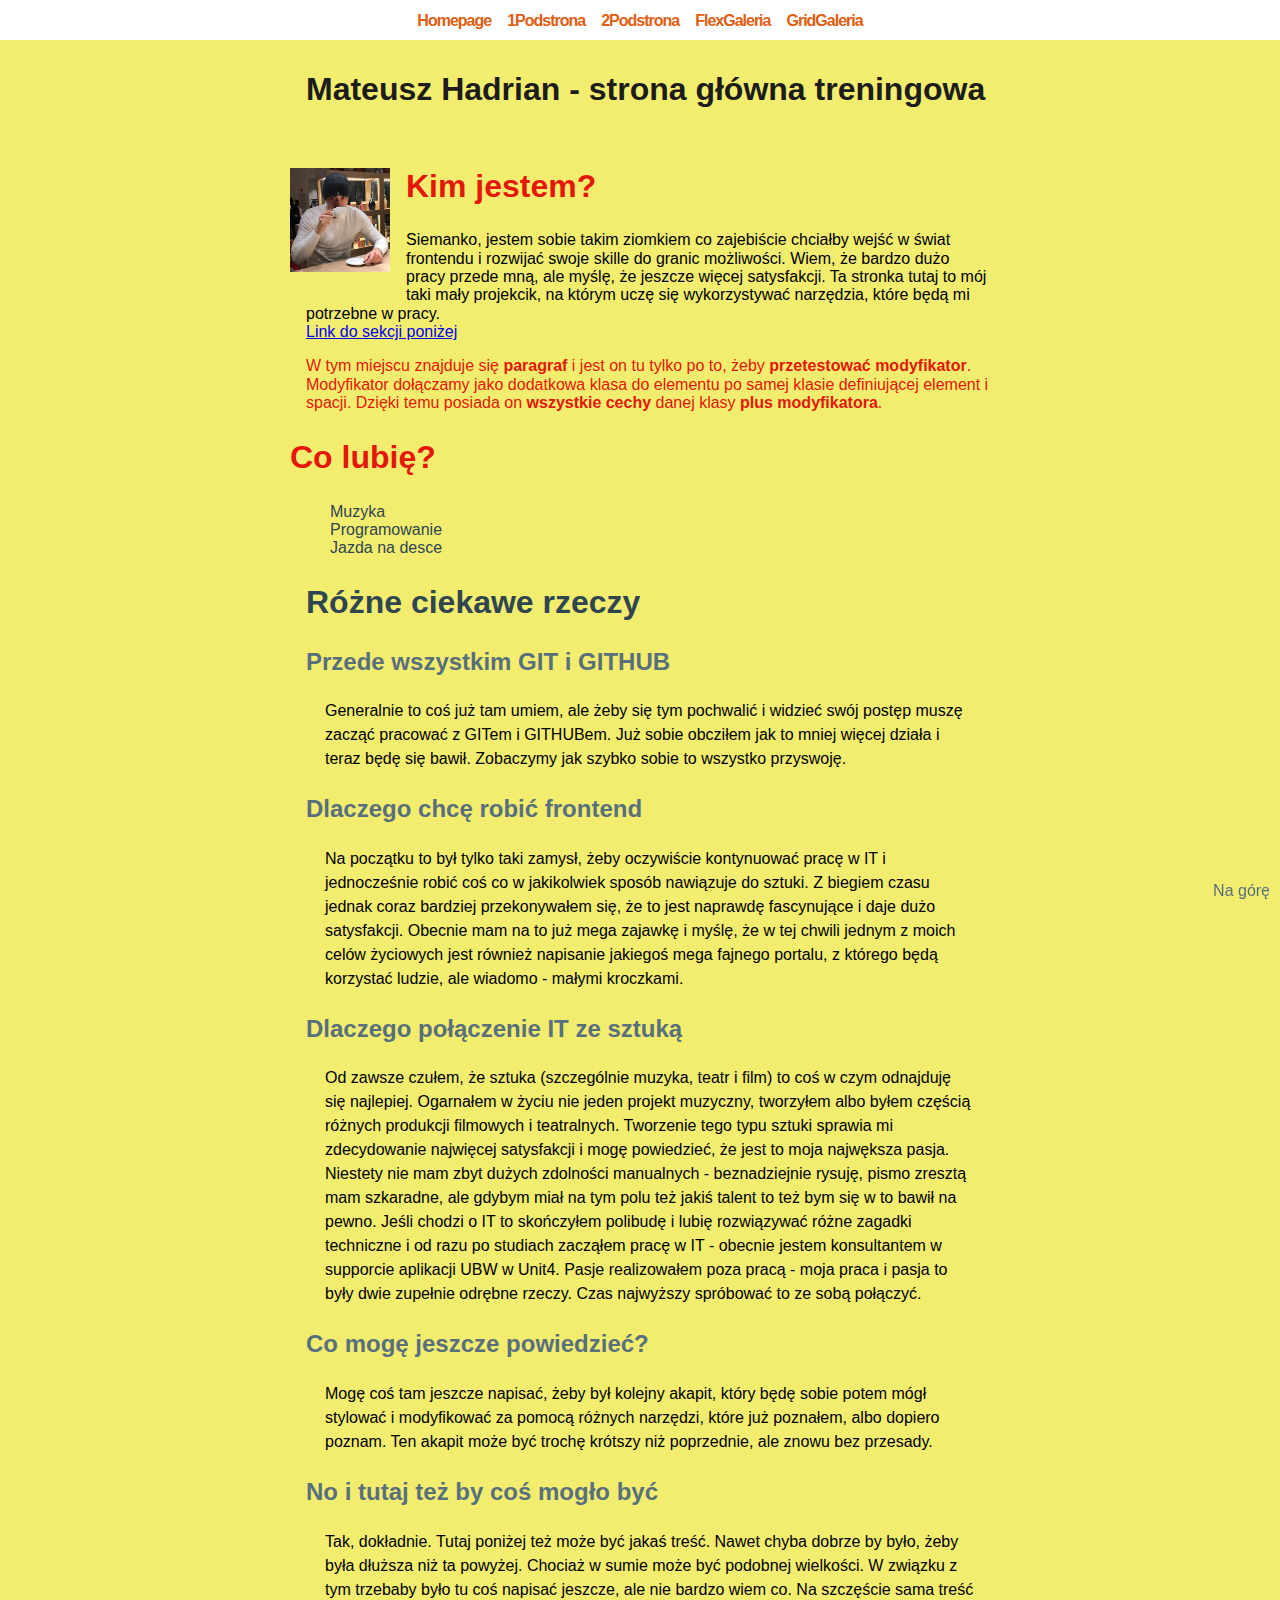
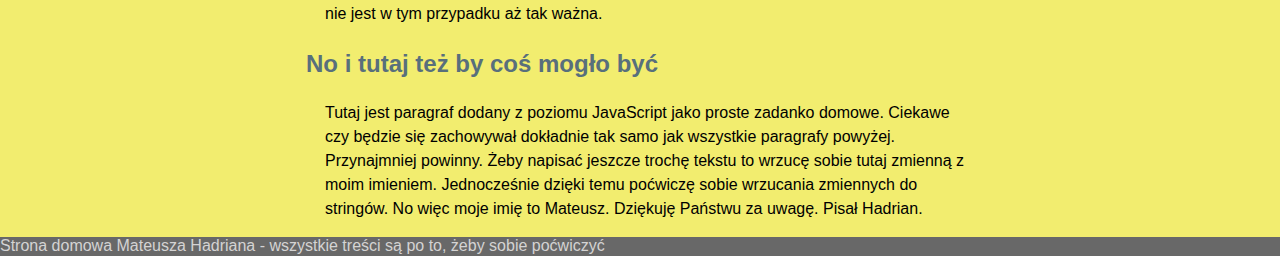
==== index.html @ 06242414 "grid gallery page added" ====
<!DOCTYPE html>
<html lang="pl">

<head>
	<meta charset="UTF-8">
	<meta name="viewport" content="width=device-width, initial-scale=1.0">
	<meta http-equiv="X-UA-Compatible" content="ie=edge">
	<title>Document</title>
	<link rel="stylesheet" type="text/css" href="normalize.css">
	<link rel="stylesheet" type="text/css" href="style.css">
</head>

<body>
	<header class="site-header">
		<nav class="navigation">
			<ul class="navigation__list">
				<li class="navigation__item"><a class="navigation__link" href="index.html">Homepage</a></li>
				<li class="navigation__item"><a class="navigation__link" href="podstrona1.html">1Podstrona</a></li>
				<li class="navigation__item"><a class="navigation__link" href="podstrona2.html">2Podstrona</a></li>
				<li class="navigation__item"><a class="navigation__link" href="flexgaleria.html">FlexGaleria</a></li>
				<li class="navigation__item"><a class="navigation__link" href="gridgaleria.html">GridGaleria</a></li>
			</ul>
		</nav>
	</header>

	<main id="top" class="main">
		<header class="header">
			<h1 class="header__title">Mateusz Hadrian - strona główna treningowa</h1>
		</header>
		<section class="about">
			<img src="imgs/photo.png" alt="Hadrian pije kawę" class="about__picture about__picture--js">
			<h2 class="about__header">Kim jestem?</h2>
			<p class="about__paragraph">
				Siemanko, jestem sobie takim ziomkiem co zajebiście chciałby wejść w świat frontendu i rozwijać swoje
				skille do granic możliwości. Wiem, że bardzo dużo pracy przede mną, ale myślę, że jeszcze więcej
				satysfakcji. Ta stronka tutaj to mój taki mały projekcik, na którym uczę się wykorzystywać narzędzia,
				które będą mi potrzebne w pracy.
				<br>
				<a href="#things" class="about__link">Link do sekcji poniżej</a>
			</p>
			<p class="about__paragraph about__paragraph--color about__paragraph--js">W tym miejscu znajduje się
				<strong>paragraf</strong> i jest on tu tylko
				po to, żeby <strong>przetestować modyfikator</strong>. Modyfikator dołączamy jako dodatkowa klasa do
				elementu po samej
				klasie definiującej element i spacji. Dzięki temu posiada on <strong>wszystkie cechy</strong> danej
				klasy <strong>plus
					modyfikatora</strong>.</p>
			<section class="my-hobbies">
				<h2 class="my-hobbies__header">Co lubię?</h2>
				<ul class="my-hobbies__list">
					<li class="my-hobbies__item">Muzyka</li>
					<li class="my-hobbies__item">Programowanie</li>
					<li class="my-hobbies__item">Jazda na desce</li>
				</ul>
			</section>
		</section>

		<section id="things" class="things">
			<h2 class="things__header">Różne ciekawe rzeczy</h2>
			<section class="things__item">
				<h3 class=things__item-header>Przede wszystkim GIT i GITHUB</h3>
				<p class="things__paragraph">
					Generalnie to coś już tam umiem, ale żeby się tym pochwalić i widzieć swój postęp muszę zacząć
					pracować z GITem i GITHUBem. Już sobie obcziłem jak to mniej więcej działa i teraz będę się bawił.
					Zobaczymy jak szybko sobie to wszystko przyswoję.
				</p>
			</section>

			<section class="things__item">
				<h3 class=things__item-header>Dlaczego chcę robić frontend</h3>
				<p class="things__paragraph">
					Na początku to był tylko taki zamysł, żeby oczywiście kontynuować pracę w IT i jednocześnie robić
					coś co w jakikolwiek sposób nawiązuje do sztuki. Z biegiem czasu jednak coraz bardziej przekonywałem
					się, że to jest naprawdę fascynujące i daje dużo satysfakcji. Obecnie mam na to już mega zajawkę i
					myślę, że w tej chwili jednym z moich celów życiowych jest również napisanie jakiegoś mega fajnego
					portalu, z którego będą korzystać ludzie, ale wiadomo - małymi kroczkami.
				</p>
			</section>

			<section class="things__item">
				<h3 class=things__item-header>Dlaczego połączenie IT ze sztuką</h3>
				<p class="things__paragraph">
					Od zawsze czułem, że sztuka (szczególnie muzyka, teatr i film) to coś w czym odnajduję się
					najlepiej. Ogarnałem w życiu nie jeden projekt muzyczny, tworzyłem albo byłem częścią różnych
					produkcji filmowych i teatralnych. Tworzenie tego typu sztuki sprawia mi zdecydowanie najwięcej
					satysfakcji i mogę powiedzieć, że jest to moja najwększa pasja. Niestety nie mam zbyt dużych
					zdolności manualnych - beznadziejnie rysuję, pismo zresztą mam szkaradne, ale gdybym miał na tym
					polu też jakiś talent to też bym się w to bawił na pewno. Jeśli chodzi o IT to skończyłem polibudę i
					lubię rozwiązywać różne zagadki techniczne i od razu po studiach zacząłem pracę w IT - obecnie
					jestem konsultantem w supporcie aplikacji UBW w Unit4. Pasje realizowałem poza pracą - moja praca i
					pasja to były dwie zupełnie odrębne rzeczy. Czas najwyższy spróbować to ze sobą połączyć.
				</p>
			</section>

			<section class="things__item">
				<h3 class=things__item-header>Co mogę jeszcze powiedzieć?</h3>
				<p class="things__paragraph">
					Mogę coś tam jeszcze napisać, żeby był kolejny akapit, który będę sobie potem mógł stylować i
					modyfikować za pomocą różnych narzędzi, które już poznałem, albo dopiero poznam. Ten akapit może być
					trochę krótszy niż poprzednie, ale znowu bez przesady.
				</p>
			</section>

			<section class="things__item">
				<h3 class=things__item-header>No i tutaj też by coś mogło być</h3>
				<p class="things__paragraph">
					Tak, dokładnie. Tutaj poniżej też może być jakaś treść. Nawet chyba dobrze by było, żeby była
					dłuższa niż ta powyżej. Chociaż w sumie może być podobnej wielkości. W związku z tym trzebaby było
					tu coś napisać jeszcze, ale nie bardzo wiem co. Na szczęście sama treść nie jest w tym przypadku aż
					tak ważna.
				</p>
			</section>

			<section class="things__item">
				<h3 class=things__item-header>No i tutaj też by coś mogło być</h3>
				<p class="things__paragraph things__paragraph--js">lalala</p>
			</section>
		</section>
	</main>

	<footer class="footer">
		<a href="#top" class="footer__go-top">Na górę</a>
		Strona domowa Mateusza Hadriana - wszystkie treści są po to, żeby sobie poćwiczyć
	</footer>
	<script src="main.js"></script>
</body>

</html>
---- style.css ----
html {
    box-sizing: border-box;
}

*, *:before, *:after {
    box-sizing: inherit;
}

body {
    font-family: 'Gill Sans', 'Gill Sans MT', Calibri, 'Trebuchet MS', sans-serif;
    background: #F2ED6F;
    margin: 0;
}

.footer {
    color: #d4d3d3;
    background: #686868;
    margin: 12px 0 0 0;
}

.things {
    padding: 0 16px;
}

.things__paragraph {
    border-left: 3px solid rgba(255, 255, 255, 0);
    border-radius: 10px;
    padding: 0 0 0 16px;
    line-height: 24px;
}

.things__paragraph:hover {
    border-left: 3px solid #E3170A;
    border-radius: 2px;
    padding: 0 0 0 16px;
}

.main {
    width: 100%;
    max-width: 700px;
    min-width: 500px;
    margin: 0 auto;
    padding-top: 51px;
}

.main--gallery {
    max-width: 900px;
    min-width: 500px;
}

.footer__go-top {
    position: fixed;
    bottom: 0;
    right: 10px;
    color: #586F7C;
    text-decoration: none;
}

.site-header {
    position: fixed;
    width: 100%;
    top: 0;
    left: 0;
    box-sizing: border-box;
    padding: 4px 4px 2px 4px;
    background: white;
}

.navigation__link {
    font-size: 16px;
    letter-spacing: -1px;
    color: #e05e12;
    font-weight: bolder;
    text-decoration: none;
}

.navigation__link--homepage {
    color: darkred;
}

.my-hobbies__header {
    color: #E3170A;
    font-size: 32px;
}

.my-hobbies__list {
    color: #2F4550;
    font-size: 16px;
    list-style: none;
}

.navigation__list {
    display: flex;
    justify-content: center;
    list-style: none;
    padding: 0;
    margin: 8px;
}

.navigation__item {
    display: inline;
    margin: 0 8px;
}

.my-hobbies__item {
}

.about {}

.about__header {
    color: #E3170A;
    font-size: 32px;
}

.about__picture {
    width: 100%;
    max-width: 100px;
    float: left;
    margin: 0 16px 16px 0;
}

.about__paragraph {
    padding: 0 0 0 16px;
}

.about__paragraph--color {
    color: #E3170A;
}

.header {}

.header__title {
    color: #1C1C1C;
    margin: 20px 0 60px 16px;
}

.table {
    width: 100%;
    border: 2px solid black;
    border-spacing: 0;
}

.table__header-row{
    border-bottom: 2px solid black;
}

.table__body-row{
    border: 1px solid black;
}
.things__header {
    color: #2F4550;
    font-size: 32px;
}

.things__item-header {
    color: #586F7C;
    font-size: 24px;
}

.article {}

.article__header {
    color: #1C1C1C;
}

.article__paragraph {
    padding: 0 0 0 16px;
}

.article__picture {
    width: 30%;
}

.gallery {
    flex-wrap: wrap;
    justify-content: space-between;
    align-items: stretch;
}

.gallery--flex {
    display: flex;
}

.gallery-grid {
    display: grid;
}
.gallery__thumbnail {
    padding: 4px;
    background: rgba(255, 255, 255, 0.425);
    border: 1px solid rgba(0, 0, 0, 0.158);
    border-radius: 8px;
    flex-basis: 256px;
}

.gallery__thumbnail:hover{
    background: white;
}

.gallery__picture {
    width: 100%;
    border-radius: 8px;
    overflow: hidden;
}

.gallery__picture-description {
    text-align: center;
}
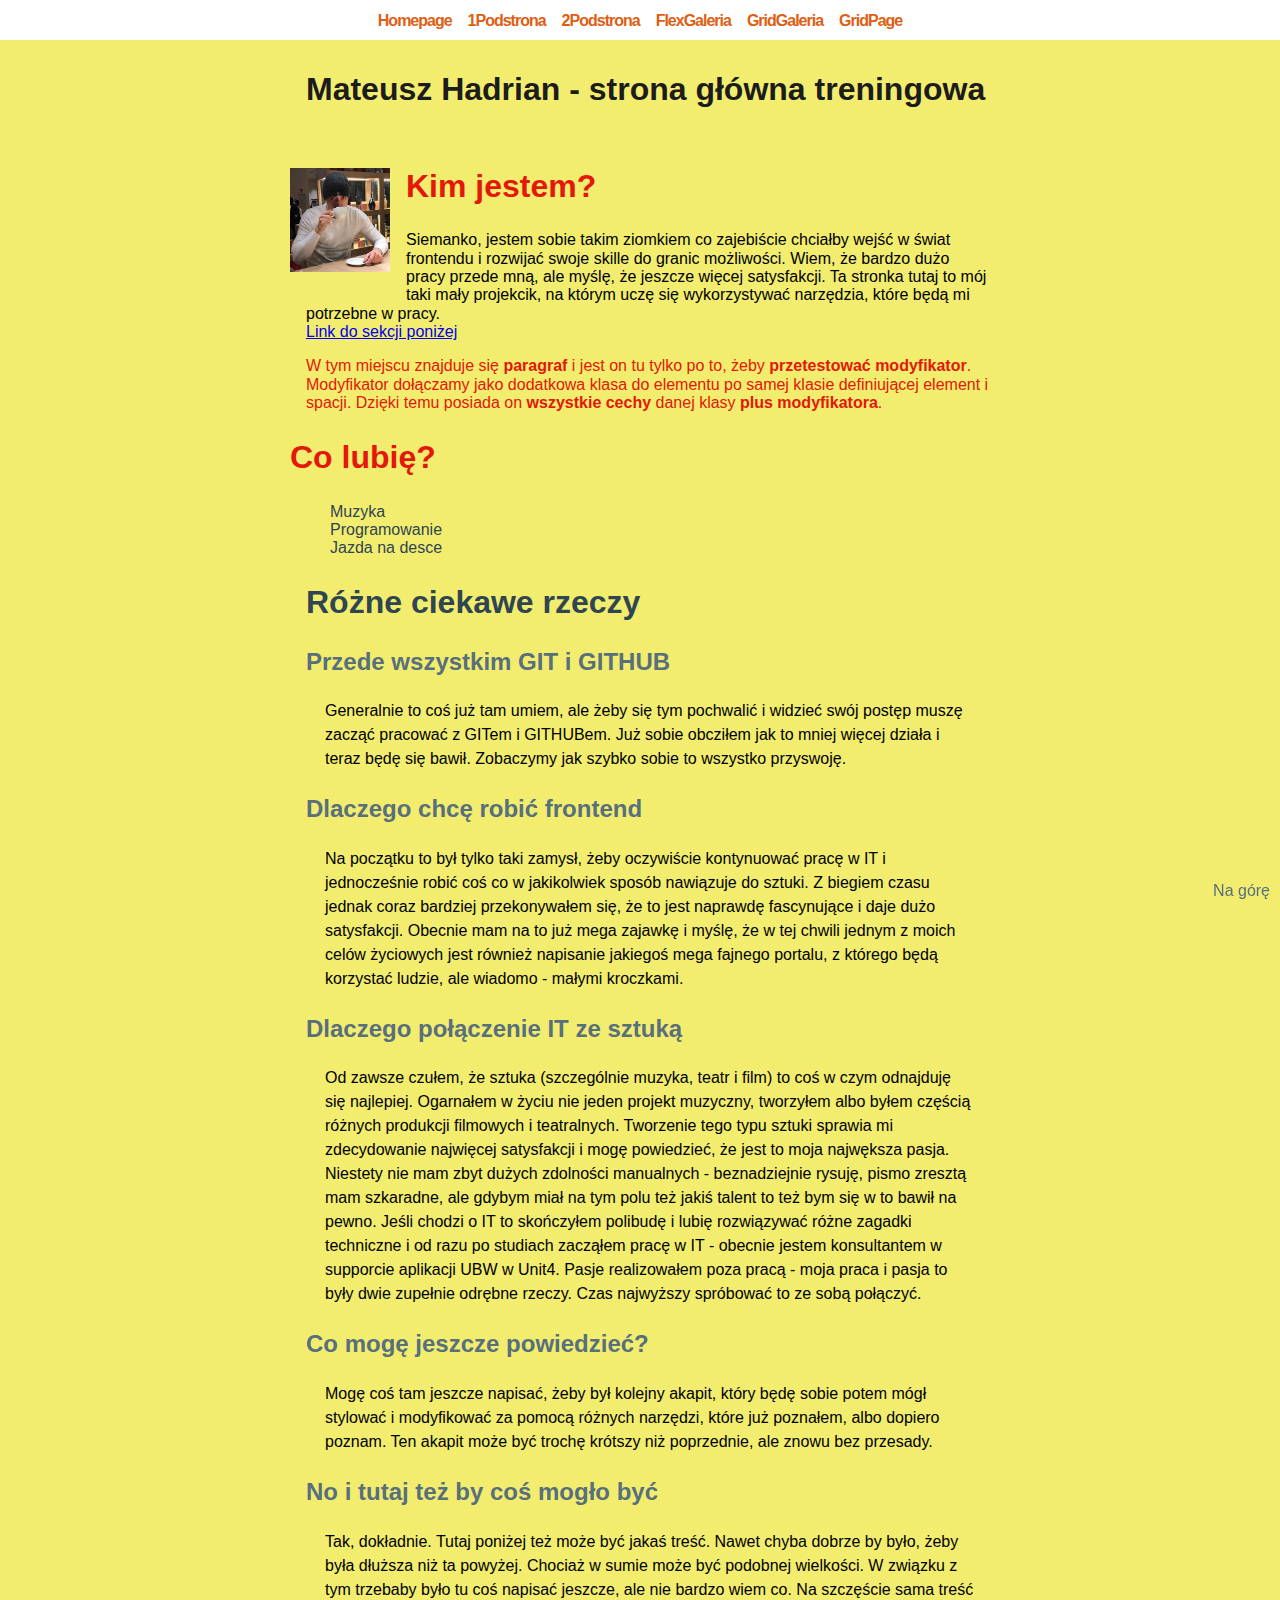
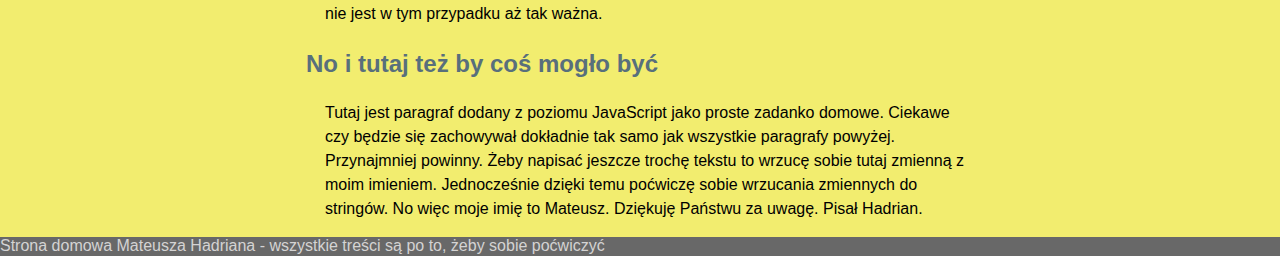
==== commit 1ef7c4e7: "gridpage modified" ====
--- a/index.html
+++ b/index.html
@@ -11,17 +11,18 @@
 </head>
 
 <body>
-	<header class="site-header">
-		<nav class="navigation">
-			<ul class="navigation__list">
-				<li class="navigation__item"><a class="navigation__link" href="index.html">Homepage</a></li>
-				<li class="navigation__item"><a class="navigation__link" href="podstrona1.html">1Podstrona</a></li>
-				<li class="navigation__item"><a class="navigation__link" href="podstrona2.html">2Podstrona</a></li>
-				<li class="navigation__item"><a class="navigation__link" href="flexgaleria.html">FlexGaleria</a></li>
-				<li class="navigation__item"><a class="navigation__link" href="gridgaleria.html">GridGaleria</a></li>
-			</ul>
-		</nav>
-	</header>
+    <header class="site-header">
+        <nav class="navigation">
+            <ul class="navigation__list">
+                <li class="navigation__item"><a class="navigation__link" href="index.html">Homepage</a></li>
+                <li class="navigation__item"><a class="navigation__link" href="podstrona1.html">1Podstrona</a></li>
+                <li class="navigation__item"><a class="navigation__link" href="podstrona2.html">2Podstrona</a></li>
+                <li class="navigation__item"><a class="navigation__link" href="flexgaleria.html">FlexGaleria</a></li>
+                <li class="navigation__item"><a class="navigation__link" href="gridgaleria.html">GridGaleria</a></li>
+                <li class="navigation__item"><a class="navigation__link" href="gridpage.html">GridPage</a></li>
+            </ul>
+        </nav>
+    </header>
 
 	<main id="top" class="main">
 		<header class="header">
--- a/style.css
+++ b/style.css
@@ -41,6 +41,7 @@
     min-width: 500px;
     margin: 0 auto;
     padding-top: 51px;
+    min-height: 96vh;
 }
 
 .main--gallery {
@@ -179,10 +180,18 @@
 
 .gallery--flex {
     display: flex;
-}
-
-.gallery-grid {
+    flex-wrap: wrap;
+    justify-content: space-between;
+    align-items: stretch;
+}
+
+.gallery--grid {
     display: grid;
+    grid-template-columns: 1fr 1fr 1fr;
+    grid-template-rows: 1fr 1fr 1fr;
+    grid-column-gap: 16px;
+    grid-row-gap: 16px;
+
 }
 .gallery__thumbnail {
     padding: 4px;
@@ -204,4 +213,53 @@
 
 .gallery__picture-description {
     text-align: center;
+}
+
+.main--grid-page {
+    display: grid;
+    grid-template-areas: "header header header"
+    "menu . content"
+    "footer footer footer";
+    grid-template-columns: 100px 16px 1fr;
+}
+
+.gheader {
+    grid-area: header;
+    text-align: center;
+    background: #2F4550;
+    color: whitesmoke;
+}
+
+.gnavigation {
+    grid-area: menu;
+    display: flex;
+    flex-direction: column;
+    justify-content: space-between;
+}
+
+.garticle {
+    grid-area: content;
+    border: 2px solid #2F4550;
+    border-radius: 2px;
+    padding: 8px;
+    background: whitesmoke;
+}
+
+.gfooter {
+    grid-area: footer;
+    background: #2F4550;
+    padding: 8px;
+}
+
+.gnavigation__link {
+    text-decoration: none;
+}
+
+.gnavigation__item {
+    list-style-type: none;
+}
+
+.gbutton {
+    padding: 8px;
+    width: 100%;
 }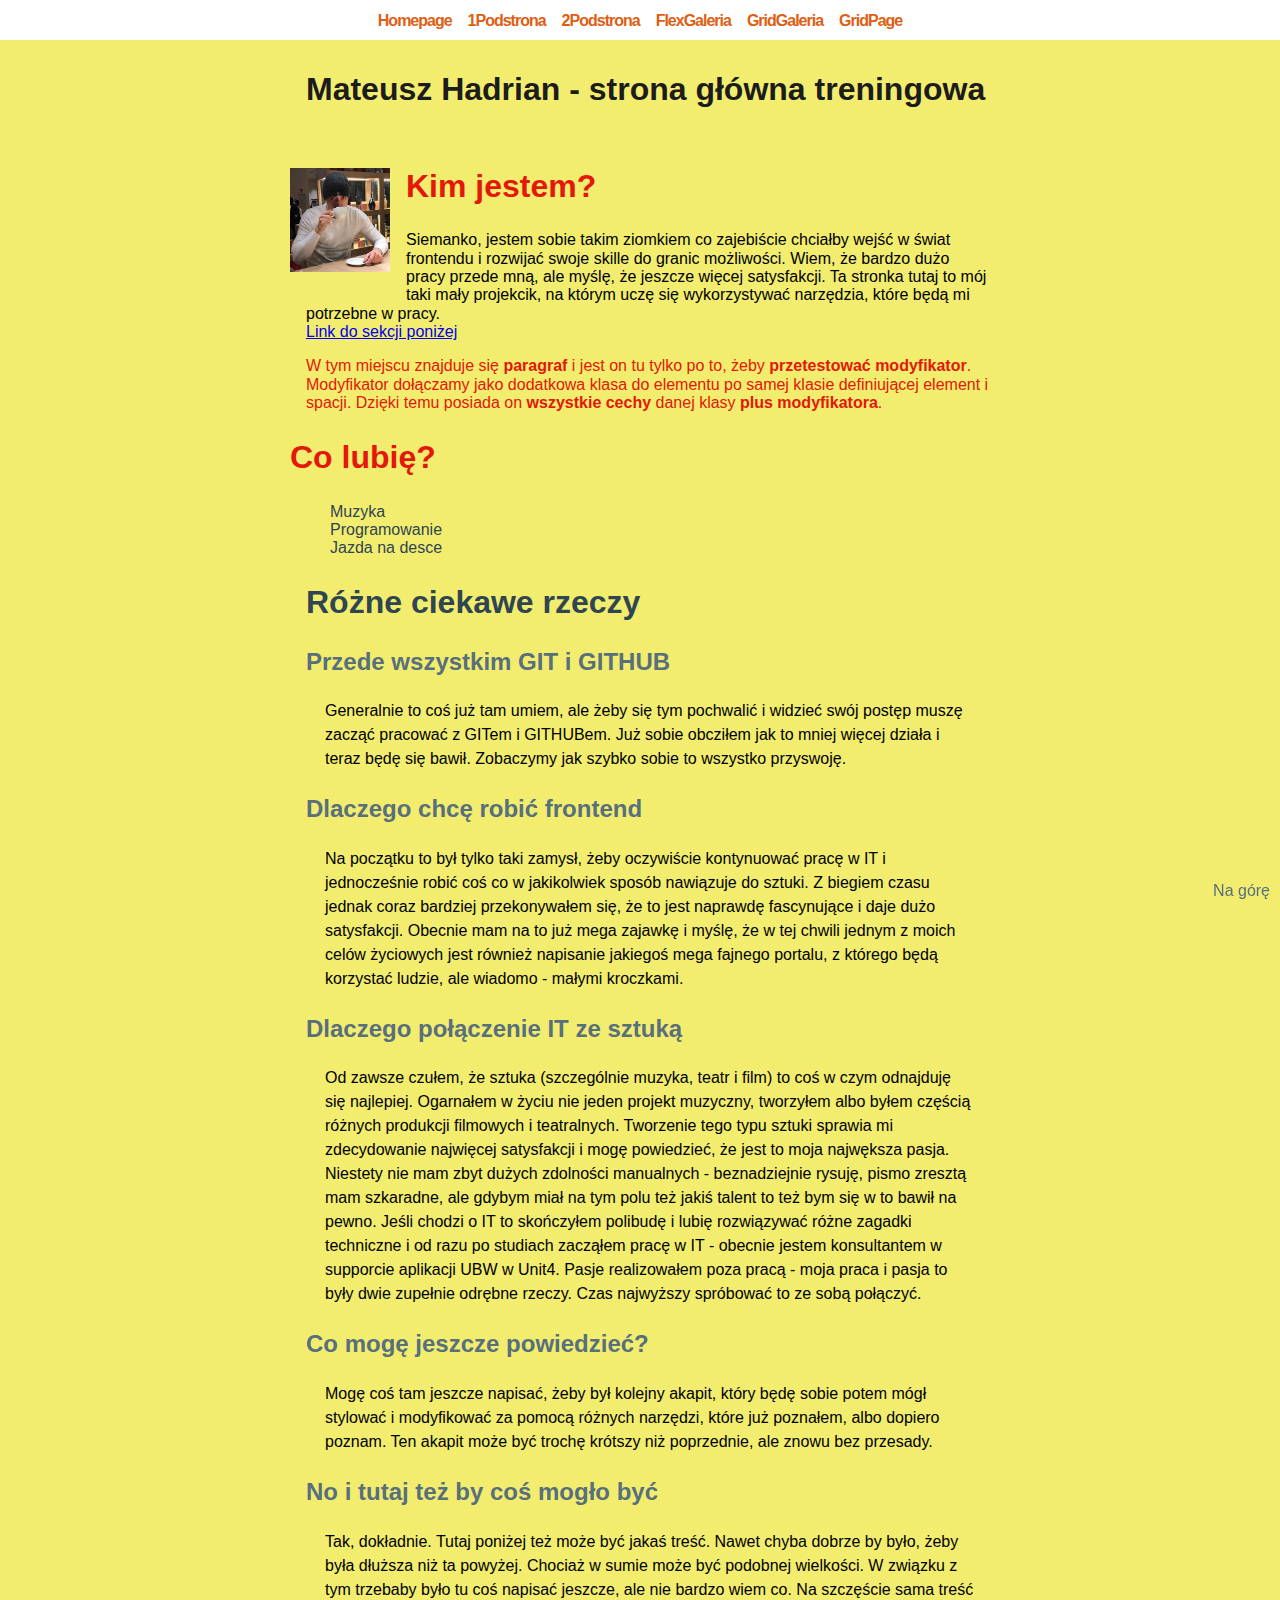
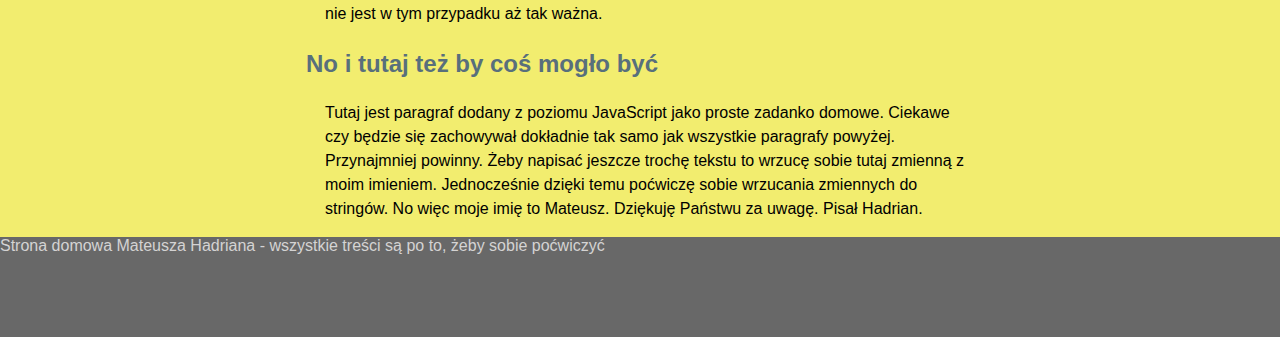
==== commit 18146d34: "title setup: MHadrian" ====
--- a/index.html
+++ b/index.html
@@ -5,7 +5,7 @@
 	<meta charset="UTF-8">
 	<meta name="viewport" content="width=device-width, initial-scale=1.0">
 	<meta http-equiv="X-UA-Compatible" content="ie=edge">
-	<title>Document</title>
+	<title>MHadrian</title>
 	<link rel="stylesheet" type="text/css" href="normalize.css">
 	<link rel="stylesheet" type="text/css" href="style.css">
 </head>
--- a/style.css
+++ b/style.css
@@ -16,6 +16,7 @@
     color: #d4d3d3;
     background: #686868;
     margin: 12px 0 0 0;
+    height: 100px;
 }
 
 .things {
@@ -41,7 +42,7 @@
     min-width: 500px;
     margin: 0 auto;
     padding-top: 51px;
-    min-height: 96vh;
+    min-height: 100vh;
 }
 
 .main--gallery {
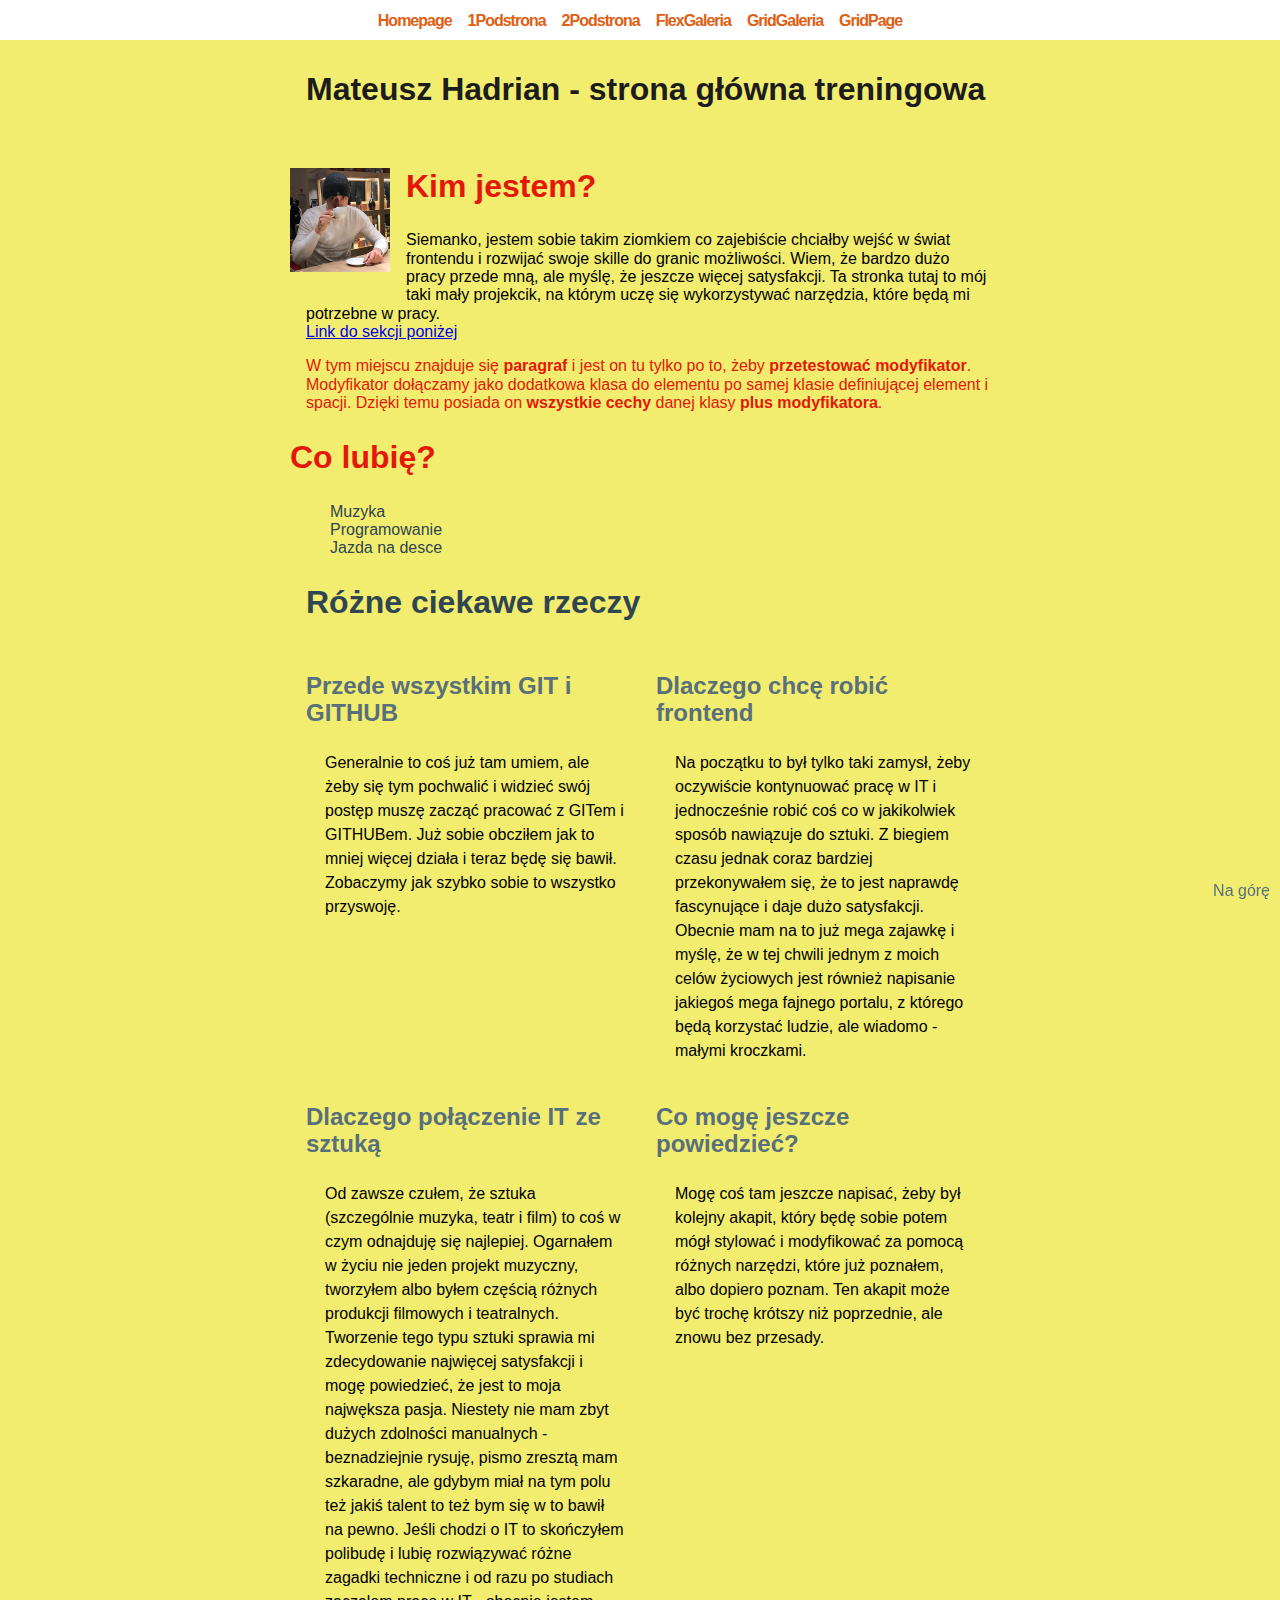
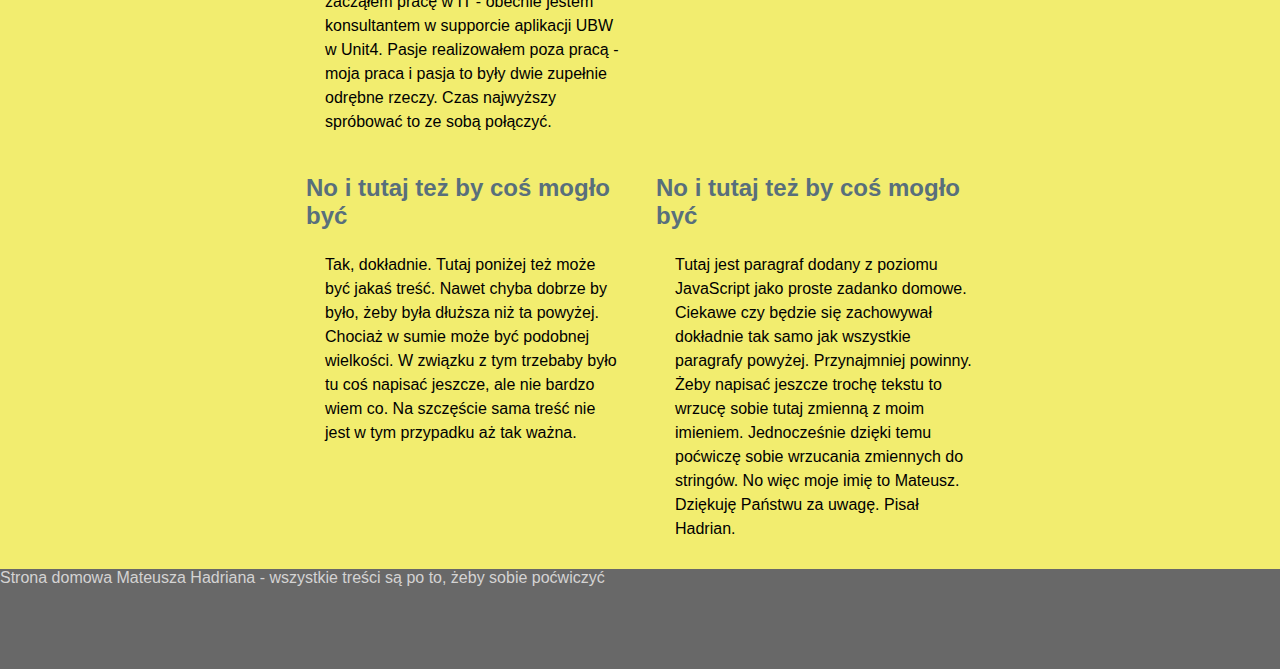
==== commit 4a058b25: "things on homepage changed from block to grid" ====
--- a/index.html
+++ b/index.html
@@ -11,18 +11,18 @@
 </head>
 
 <body>
-    <header class="site-header">
-        <nav class="navigation">
-            <ul class="navigation__list">
-                <li class="navigation__item"><a class="navigation__link" href="index.html">Homepage</a></li>
-                <li class="navigation__item"><a class="navigation__link" href="podstrona1.html">1Podstrona</a></li>
-                <li class="navigation__item"><a class="navigation__link" href="podstrona2.html">2Podstrona</a></li>
-                <li class="navigation__item"><a class="navigation__link" href="flexgaleria.html">FlexGaleria</a></li>
-                <li class="navigation__item"><a class="navigation__link" href="gridgaleria.html">GridGaleria</a></li>
-                <li class="navigation__item"><a class="navigation__link" href="gridpage.html">GridPage</a></li>
-            </ul>
-        </nav>
-    </header>
+	<header class="site-header">
+		<nav class="navigation">
+			<ul class="navigation__list">
+				<li class="navigation__item"><a class="navigation__link" href="index.html">Homepage</a></li>
+				<li class="navigation__item"><a class="navigation__link" href="podstrona1.html">1Podstrona</a></li>
+				<li class="navigation__item"><a class="navigation__link" href="podstrona2.html">2Podstrona</a></li>
+				<li class="navigation__item"><a class="navigation__link" href="flexgaleria.html">FlexGaleria</a></li>
+				<li class="navigation__item"><a class="navigation__link" href="gridgaleria.html">GridGaleria</a></li>
+				<li class="navigation__item"><a class="navigation__link" href="gridpage.html">GridPage</a></li>
+			</ul>
+		</nav>
+	</header>
 
 	<main id="top" class="main">
 		<header class="header">
@@ -58,64 +58,76 @@
 
 		<section id="things" class="things">
 			<h2 class="things__header">Różne ciekawe rzeczy</h2>
-			<section class="things__item">
-				<h3 class=things__item-header>Przede wszystkim GIT i GITHUB</h3>
-				<p class="things__paragraph">
-					Generalnie to coś już tam umiem, ale żeby się tym pochwalić i widzieć swój postęp muszę zacząć
-					pracować z GITem i GITHUBem. Już sobie obcziłem jak to mniej więcej działa i teraz będę się bawił.
-					Zobaczymy jak szybko sobie to wszystko przyswoję.
-				</p>
-			</section>
+			<div class="things-grid">
+				<section class="things__item">
+					<h3 class=things__item-header>Przede wszystkim GIT i GITHUB</h3>
+					<p class="things__paragraph">
+						Generalnie to coś już tam umiem, ale żeby się tym pochwalić i widzieć swój postęp muszę zacząć
+						pracować z GITem i GITHUBem. Już sobie obcziłem jak to mniej więcej działa i teraz będę się
+						bawił.
+						Zobaczymy jak szybko sobie to wszystko przyswoję.
+					</p>
+				</section>
 
-			<section class="things__item">
-				<h3 class=things__item-header>Dlaczego chcę robić frontend</h3>
-				<p class="things__paragraph">
-					Na początku to był tylko taki zamysł, żeby oczywiście kontynuować pracę w IT i jednocześnie robić
-					coś co w jakikolwiek sposób nawiązuje do sztuki. Z biegiem czasu jednak coraz bardziej przekonywałem
-					się, że to jest naprawdę fascynujące i daje dużo satysfakcji. Obecnie mam na to już mega zajawkę i
-					myślę, że w tej chwili jednym z moich celów życiowych jest również napisanie jakiegoś mega fajnego
-					portalu, z którego będą korzystać ludzie, ale wiadomo - małymi kroczkami.
-				</p>
-			</section>
+				<section class="things__item">
+					<h3 class=things__item-header>Dlaczego chcę robić frontend</h3>
+					<p class="things__paragraph">
+						Na początku to był tylko taki zamysł, żeby oczywiście kontynuować pracę w IT i jednocześnie
+						robić
+						coś co w jakikolwiek sposób nawiązuje do sztuki. Z biegiem czasu jednak coraz bardziej
+						przekonywałem
+						się, że to jest naprawdę fascynujące i daje dużo satysfakcji. Obecnie mam na to już mega zajawkę
+						i
+						myślę, że w tej chwili jednym z moich celów życiowych jest również napisanie jakiegoś mega
+						fajnego
+						portalu, z którego będą korzystać ludzie, ale wiadomo - małymi kroczkami.
+					</p>
+				</section>
 
-			<section class="things__item">
-				<h3 class=things__item-header>Dlaczego połączenie IT ze sztuką</h3>
-				<p class="things__paragraph">
-					Od zawsze czułem, że sztuka (szczególnie muzyka, teatr i film) to coś w czym odnajduję się
-					najlepiej. Ogarnałem w życiu nie jeden projekt muzyczny, tworzyłem albo byłem częścią różnych
-					produkcji filmowych i teatralnych. Tworzenie tego typu sztuki sprawia mi zdecydowanie najwięcej
-					satysfakcji i mogę powiedzieć, że jest to moja najwększa pasja. Niestety nie mam zbyt dużych
-					zdolności manualnych - beznadziejnie rysuję, pismo zresztą mam szkaradne, ale gdybym miał na tym
-					polu też jakiś talent to też bym się w to bawił na pewno. Jeśli chodzi o IT to skończyłem polibudę i
-					lubię rozwiązywać różne zagadki techniczne i od razu po studiach zacząłem pracę w IT - obecnie
-					jestem konsultantem w supporcie aplikacji UBW w Unit4. Pasje realizowałem poza pracą - moja praca i
-					pasja to były dwie zupełnie odrębne rzeczy. Czas najwyższy spróbować to ze sobą połączyć.
-				</p>
-			</section>
+				<section class="things__item">
+					<h3 class=things__item-header>Dlaczego połączenie IT ze sztuką</h3>
+					<p class="things__paragraph">
+						Od zawsze czułem, że sztuka (szczególnie muzyka, teatr i film) to coś w czym odnajduję się
+						najlepiej. Ogarnałem w życiu nie jeden projekt muzyczny, tworzyłem albo byłem częścią różnych
+						produkcji filmowych i teatralnych. Tworzenie tego typu sztuki sprawia mi zdecydowanie najwięcej
+						satysfakcji i mogę powiedzieć, że jest to moja najwększa pasja. Niestety nie mam zbyt dużych
+						zdolności manualnych - beznadziejnie rysuję, pismo zresztą mam szkaradne, ale gdybym miał na tym
+						polu też jakiś talent to też bym się w to bawił na pewno. Jeśli chodzi o IT to skończyłem
+						polibudę i
+						lubię rozwiązywać różne zagadki techniczne i od razu po studiach zacząłem pracę w IT - obecnie
+						jestem konsultantem w supporcie aplikacji UBW w Unit4. Pasje realizowałem poza pracą - moja
+						praca i
+						pasja to były dwie zupełnie odrębne rzeczy. Czas najwyższy spróbować to ze sobą połączyć.
+					</p>
+				</section>
 
-			<section class="things__item">
-				<h3 class=things__item-header>Co mogę jeszcze powiedzieć?</h3>
-				<p class="things__paragraph">
-					Mogę coś tam jeszcze napisać, żeby był kolejny akapit, który będę sobie potem mógł stylować i
-					modyfikować za pomocą różnych narzędzi, które już poznałem, albo dopiero poznam. Ten akapit może być
-					trochę krótszy niż poprzednie, ale znowu bez przesady.
-				</p>
-			</section>
+				<section class="things__item">
+					<h3 class=things__item-header>Co mogę jeszcze powiedzieć?</h3>
+					<p class="things__paragraph">
+						Mogę coś tam jeszcze napisać, żeby był kolejny akapit, który będę sobie potem mógł stylować i
+						modyfikować za pomocą różnych narzędzi, które już poznałem, albo dopiero poznam. Ten akapit może
+						być
+						trochę krótszy niż poprzednie, ale znowu bez przesady.
+					</p>
+				</section>
 
-			<section class="things__item">
-				<h3 class=things__item-header>No i tutaj też by coś mogło być</h3>
-				<p class="things__paragraph">
-					Tak, dokładnie. Tutaj poniżej też może być jakaś treść. Nawet chyba dobrze by było, żeby była
-					dłuższa niż ta powyżej. Chociaż w sumie może być podobnej wielkości. W związku z tym trzebaby było
-					tu coś napisać jeszcze, ale nie bardzo wiem co. Na szczęście sama treść nie jest w tym przypadku aż
-					tak ważna.
-				</p>
-			</section>
+				<section class="things__item">
+					<h3 class=things__item-header>No i tutaj też by coś mogło być</h3>
+					<p class="things__paragraph">
+						Tak, dokładnie. Tutaj poniżej też może być jakaś treść. Nawet chyba dobrze by było, żeby była
+						dłuższa niż ta powyżej. Chociaż w sumie może być podobnej wielkości. W związku z tym trzebaby
+						było
+						tu coś napisać jeszcze, ale nie bardzo wiem co. Na szczęście sama treść nie jest w tym przypadku
+						aż
+						tak ważna.
+					</p>
+				</section>
 
-			<section class="things__item">
-				<h3 class=things__item-header>No i tutaj też by coś mogło być</h3>
-				<p class="things__paragraph things__paragraph--js">lalala</p>
-			</section>
+				<section class="things__item">
+					<h3 class=things__item-header>No i tutaj też by coś mogło być</h3>
+					<p class="things__paragraph things__paragraph--js">lalala</p>
+				</section>
+			</div>
 		</section>
 	</main>
 
--- a/style.css
+++ b/style.css
@@ -263,4 +263,10 @@
 .gbutton {
     padding: 8px;
     width: 100%;
+}
+
+.things-grid {
+    display: grid;
+    grid-template-columns: 1fr 1fr;
+    grid-column-gap: 32px;
 }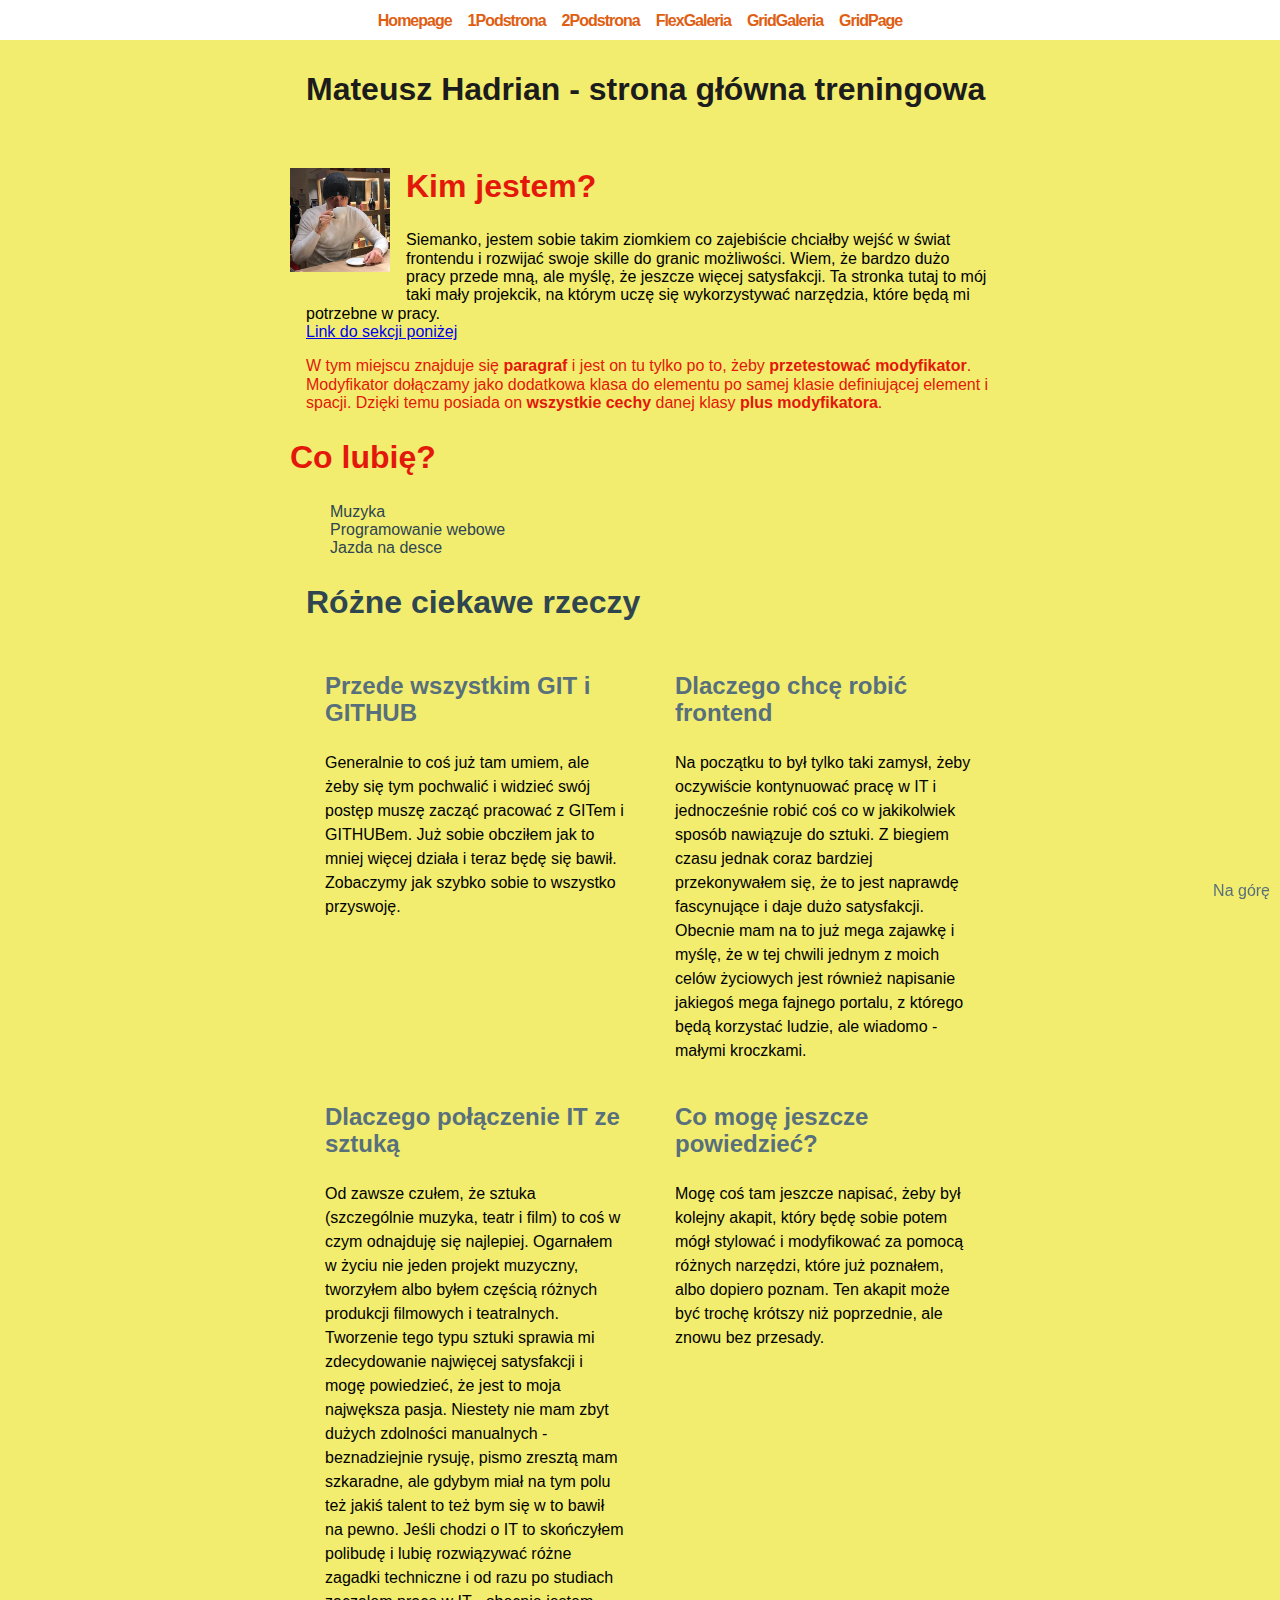
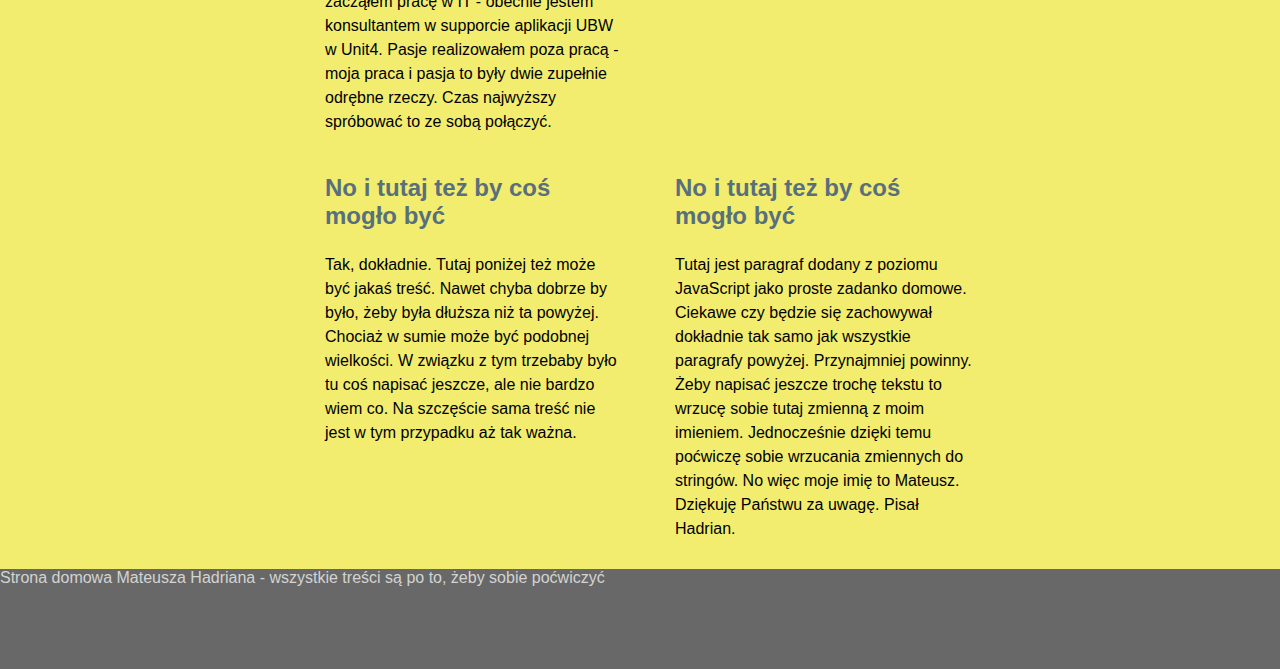
==== commit 81751907: "add responsiveness to things on homepage" ====
--- a/index.html
+++ b/index.html
@@ -50,7 +50,7 @@
 				<h2 class="my-hobbies__header">Co lubię?</h2>
 				<ul class="my-hobbies__list">
 					<li class="my-hobbies__item">Muzyka</li>
-					<li class="my-hobbies__item">Programowanie</li>
+					<li class="my-hobbies__item">Programowanie webowe</li>
 					<li class="my-hobbies__item">Jazda na desce</li>
 				</ul>
 			</section>
--- a/style.css
+++ b/style.css
@@ -24,22 +24,23 @@
 }
 
 .things__paragraph {
+    line-height: 24px;
+}
+
+.things__item {
     border-left: 3px solid rgba(255, 255, 255, 0);
     border-radius: 10px;
-    padding: 0 0 0 16px;
-    line-height: 24px;
-}
-
-.things__paragraph:hover {
+    padding-left: 16px;
+}
+
+.things__item:hover {
     border-left: 3px solid #E3170A;
     border-radius: 2px;
-    padding: 0 0 0 16px;
-}
-
+}
 .main {
     width: 100%;
     max-width: 700px;
-    min-width: 500px;
+    min-width: 400px;
     margin: 0 auto;
     padding-top: 51px;
     min-height: 100vh;
@@ -269,4 +270,10 @@
     display: grid;
     grid-template-columns: 1fr 1fr;
     grid-column-gap: 32px;
+}
+
+@media (max-width: 560px) {
+    .things-grid {
+        grid-template-columns: 1fr;
+    }
 }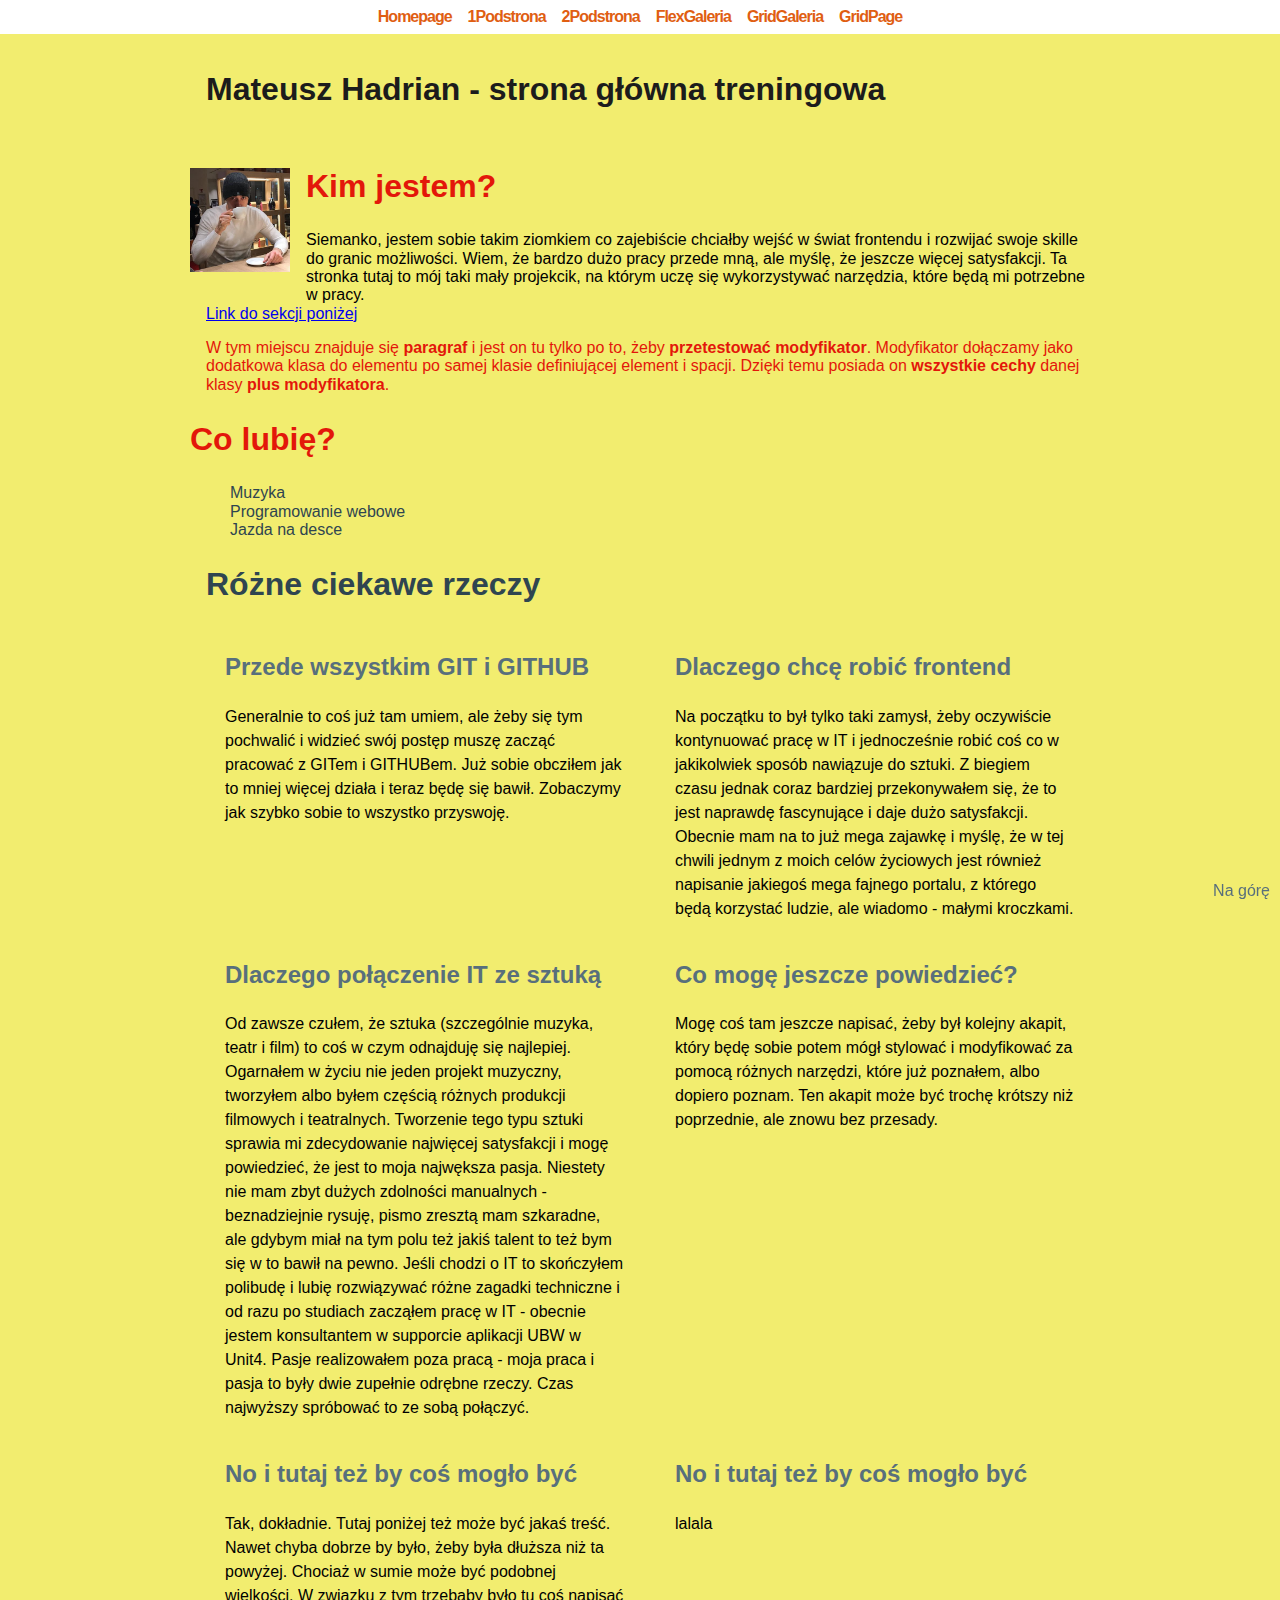
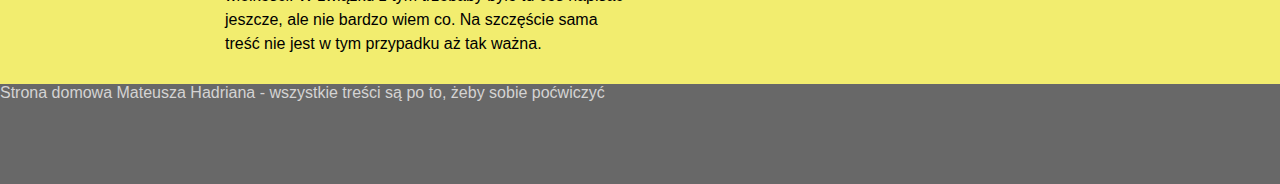
==== commit e55c9a61: "burger menu added to mobile" ====
--- a/index.html
+++ b/index.html
@@ -13,7 +13,7 @@
 <body>
 	<header class="site-header">
 		<nav class="navigation">
-			<ul class="navigation__list">
+			<ul class="navigation__list navigation__list--js">
 				<li class="navigation__item"><a class="navigation__link" href="index.html">Homepage</a></li>
 				<li class="navigation__item"><a class="navigation__link" href="podstrona1.html">1Podstrona</a></li>
 				<li class="navigation__item"><a class="navigation__link" href="podstrona2.html">2Podstrona</a></li>
@@ -21,6 +21,7 @@
 				<li class="navigation__item"><a class="navigation__link" href="gridgaleria.html">GridGaleria</a></li>
 				<li class="navigation__item"><a class="navigation__link" href="gridpage.html">GridPage</a></li>
 			</ul>
+			<button class="navigation__switcher navigation__switcher--js">☰</button>
 		</nav>
 	</header>
 
--- a/style.css
+++ b/style.css
@@ -37,10 +37,11 @@
     border-left: 3px solid #E3170A;
     border-radius: 2px;
 }
+
 .main {
     width: 100%;
     max-width: 700px;
-    min-width: 400px;
+    min-width: 300px;
     margin: 0 auto;
     padding-top: 51px;
     min-height: 100vh;
@@ -65,7 +66,6 @@
     top: 0;
     left: 0;
     box-sizing: border-box;
-    padding: 4px 4px 2px 4px;
     background: white;
 }
 
@@ -105,8 +105,7 @@
     margin: 0 8px;
 }
 
-.my-hobbies__item {
-}
+.my-hobbies__item {}
 
 .about {}
 
@@ -143,13 +142,14 @@
     border-spacing: 0;
 }
 
-.table__header-row{
+.table__header-row {
     border-bottom: 2px solid black;
 }
 
-.table__body-row{
+.table__body-row {
     border: 1px solid black;
 }
+
 .things__header {
     color: #2F4550;
     font-size: 32px;
@@ -190,11 +190,10 @@
 .gallery--grid {
     display: grid;
     grid-template-columns: 1fr 1fr 1fr;
-    grid-template-rows: 1fr 1fr 1fr;
     grid-column-gap: 16px;
     grid-row-gap: 16px;
-
-}
+}
+
 .gallery__thumbnail {
     padding: 4px;
     background: rgba(255, 255, 255, 0.425);
@@ -203,7 +202,7 @@
     flex-basis: 256px;
 }
 
-.gallery__thumbnail:hover{
+.gallery__thumbnail:hover {
     background: white;
 }
 
@@ -219,9 +218,7 @@
 
 .main--grid-page {
     display: grid;
-    grid-template-areas: "header header header"
-    "menu . content"
-    "footer footer footer";
+    grid-template-areas: "header header header" "menu . content" "footer footer footer";
     grid-template-columns: 100px 16px 1fr;
 }
 
@@ -272,8 +269,56 @@
     grid-column-gap: 32px;
 }
 
-@media (max-width: 560px) {
+.navigation__switcher {
+    position: absolute;
+    right: 16px;
+    top: 16px;
+}
+
+@media (min-width: 1000px) {
+    .main {
+        max-width: 900px;
+    }
+    .navigation__switcher {
+        display: none;
+    }
+}
+
+@media (max-width: 1000px) and (min-width: 560px) {
+    .gallery--grid {
+        grid-template-columns: 1fr 1fr;
+    }
     .things-grid {
         grid-template-columns: 1fr;
     }
+    .things__item:hover {
+        border-left: none;
+    }
+
+    .navigation__switcher {
+        display: none;
+    }
+}
+
+@media (max-width: 560px) {
+    .gallery--grid {
+        grid-template-columns: 1fr;
+    }
+    .navigation__list {
+        flex-direction: column;
+        display: none;
+    }
+    .navigation__item {
+        margin: 8px;
+    }
+
+    .navigation__list--visible {
+        display: flex;
+    }
+}
+
+.goButtonClass {
+    background: tomato;
+    color: black;
+    font-weight: bold;
 }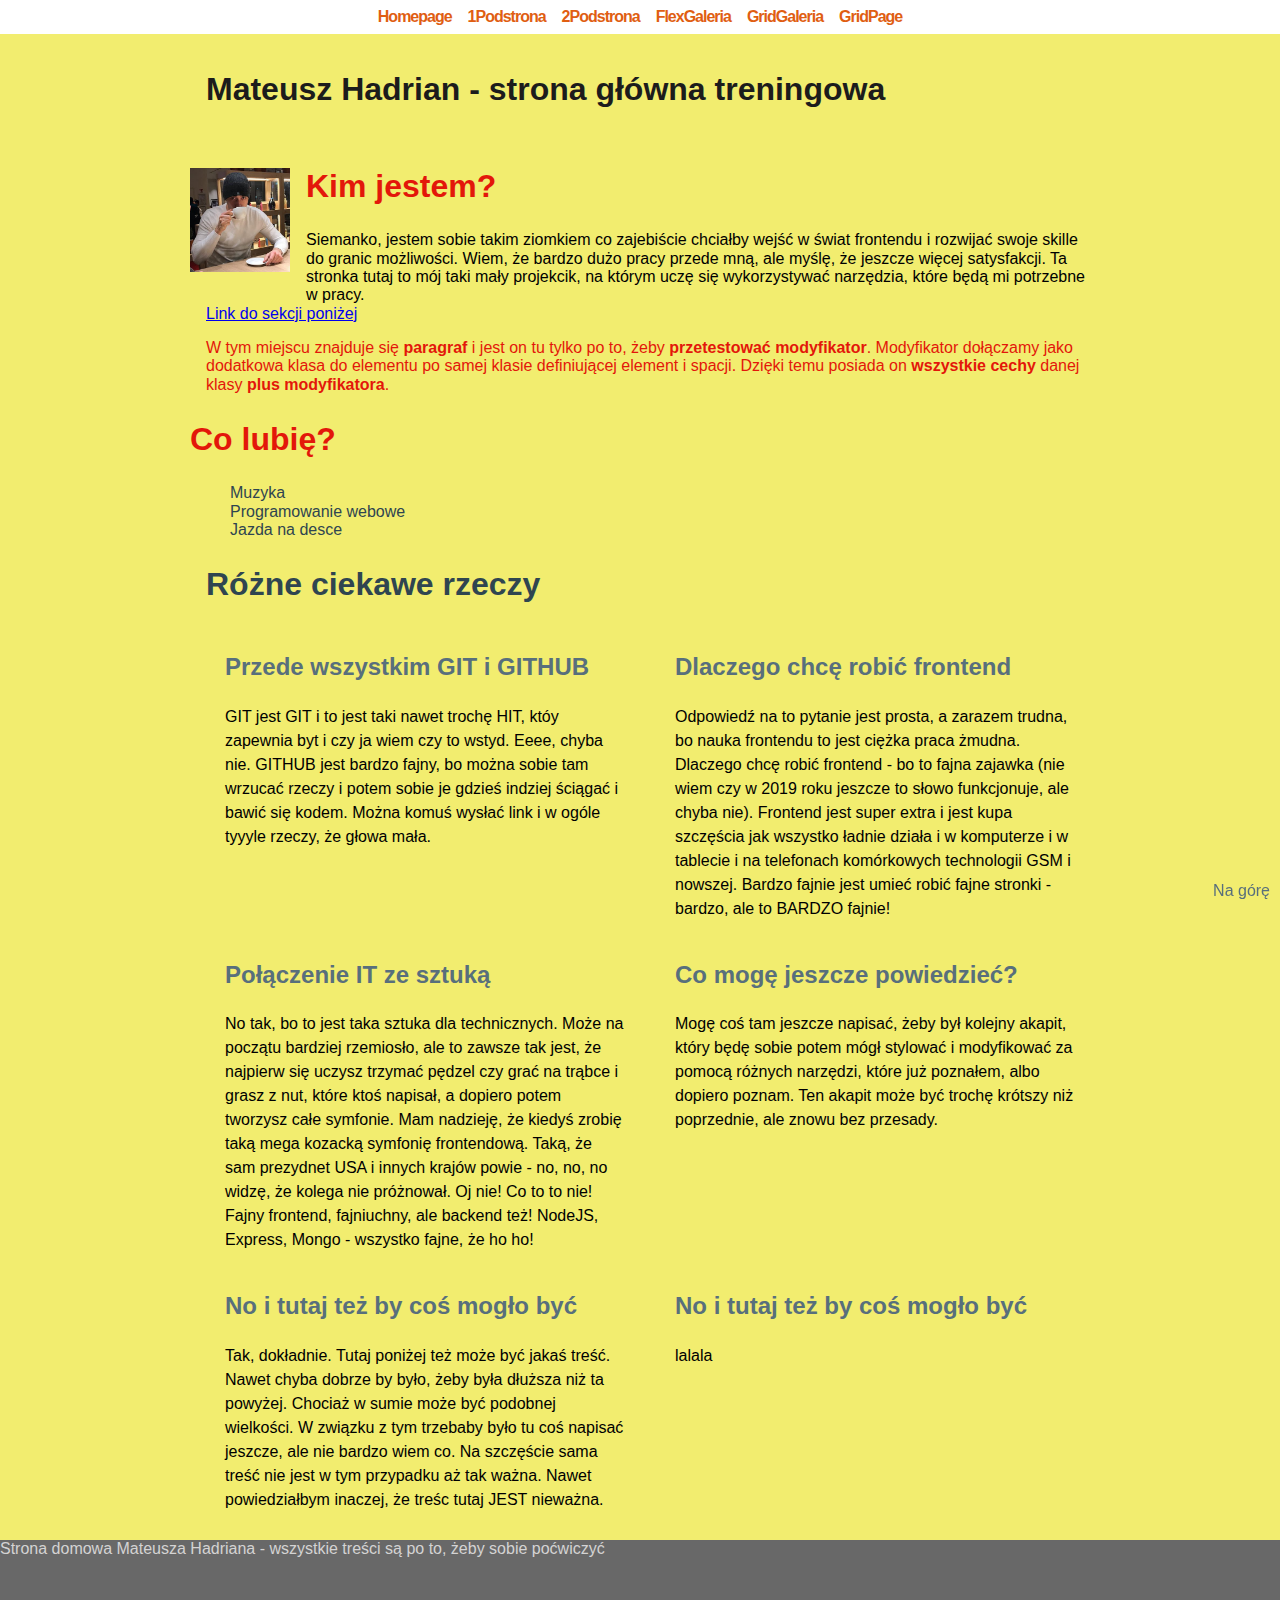
==== commit cc9f6029: "text changed" ====
--- a/index.html
+++ b/index.html
@@ -63,42 +63,33 @@
 				<section class="things__item">
 					<h3 class=things__item-header>Przede wszystkim GIT i GITHUB</h3>
 					<p class="things__paragraph">
-						Generalnie to coś już tam umiem, ale żeby się tym pochwalić i widzieć swój postęp muszę zacząć
-						pracować z GITem i GITHUBem. Już sobie obcziłem jak to mniej więcej działa i teraz będę się
-						bawił.
-						Zobaczymy jak szybko sobie to wszystko przyswoję.
+						GIT jest GIT i to jest taki nawet trochę HIT, któy zapewnia byt i czy ja wiem czy to wstyd.
+						Eeee, chyba nie. GITHUB jest bardzo fajny, bo można sobie tam wrzucać rzeczy i potem sobie je
+						gdzieś indziej ściągać i bawić się kodem. Można komuś wysłać link i w ogóle tyyyle rzeczy, że
+						głowa mała.
 					</p>
 				</section>
 
 				<section class="things__item">
 					<h3 class=things__item-header>Dlaczego chcę robić frontend</h3>
 					<p class="things__paragraph">
-						Na początku to był tylko taki zamysł, żeby oczywiście kontynuować pracę w IT i jednocześnie
-						robić
-						coś co w jakikolwiek sposób nawiązuje do sztuki. Z biegiem czasu jednak coraz bardziej
-						przekonywałem
-						się, że to jest naprawdę fascynujące i daje dużo satysfakcji. Obecnie mam na to już mega zajawkę
-						i
-						myślę, że w tej chwili jednym z moich celów życiowych jest również napisanie jakiegoś mega
-						fajnego
-						portalu, z którego będą korzystać ludzie, ale wiadomo - małymi kroczkami.
+						Odpowiedź na to pytanie jest prosta, a zarazem trudna, bo nauka frontendu to jest ciężka praca
+						żmudna. Dlaczego chcę robić frontend - bo to fajna zajawka (nie wiem czy w 2019 roku jeszcze to
+						słowo funkcjonuje, ale chyba nie). Frontend jest super extra i jest kupa szczęścia jak wszystko
+						ładnie działa i w komputerze i w tablecie i na telefonach komórkowych technologii GSM i nowszej.
+						Bardzo fajnie jest umieć robić fajne stronki - bardzo, ale to BARDZO fajnie!
 					</p>
 				</section>
 
 				<section class="things__item">
-					<h3 class=things__item-header>Dlaczego połączenie IT ze sztuką</h3>
+					<h3 class=things__item-header>Połączenie IT ze sztuką</h3>
 					<p class="things__paragraph">
-						Od zawsze czułem, że sztuka (szczególnie muzyka, teatr i film) to coś w czym odnajduję się
-						najlepiej. Ogarnałem w życiu nie jeden projekt muzyczny, tworzyłem albo byłem częścią różnych
-						produkcji filmowych i teatralnych. Tworzenie tego typu sztuki sprawia mi zdecydowanie najwięcej
-						satysfakcji i mogę powiedzieć, że jest to moja najwększa pasja. Niestety nie mam zbyt dużych
-						zdolności manualnych - beznadziejnie rysuję, pismo zresztą mam szkaradne, ale gdybym miał na tym
-						polu też jakiś talent to też bym się w to bawił na pewno. Jeśli chodzi o IT to skończyłem
-						polibudę i
-						lubię rozwiązywać różne zagadki techniczne i od razu po studiach zacząłem pracę w IT - obecnie
-						jestem konsultantem w supporcie aplikacji UBW w Unit4. Pasje realizowałem poza pracą - moja
-						praca i
-						pasja to były dwie zupełnie odrębne rzeczy. Czas najwyższy spróbować to ze sobą połączyć.
+						No tak, bo to jest taka sztuka dla technicznych. Może na początu bardziej rzemiosło, ale to
+						zawsze tak jest, że najpierw się uczysz trzymać pędzel czy grać na trąbce i grasz z nut, które
+						ktoś napisał, a dopiero potem tworzysz całe symfonie. Mam nadzieję, że kiedyś zrobię taką mega
+						kozacką symfonię frontendową. Taką, że sam prezydnet USA i innych krajów powie - no, no, no
+						widzę, że kolega nie próżnował. Oj nie! Co to to nie! Fajny frontend, fajniuchny, ale backend
+						też! NodeJS, Express, Mongo - wszystko fajne, że ho ho!
 					</p>
 				</section>
 
@@ -120,7 +111,7 @@
 						było
 						tu coś napisać jeszcze, ale nie bardzo wiem co. Na szczęście sama treść nie jest w tym przypadku
 						aż
-						tak ważna.
+						tak ważna. Nawet powiedziałbym inaczej, że treśc tutaj JEST nieważna.
 					</p>
 				</section>
 
--- a/style.css
+++ b/style.css
@@ -289,7 +289,7 @@
         grid-template-columns: 1fr 1fr;
     }
     .things-grid {
-        grid-template-columns: 1fr;
+        grid-template-columns: 1fr 1fr;
     }
     .things__item:hover {
         border-left: none;
@@ -304,6 +304,11 @@
     .gallery--grid {
         grid-template-columns: 1fr;
     }
+
+    .things-grid {
+        grid-template-columns: 1fr;
+    }
+
     .navigation__list {
         flex-direction: column;
         display: none;
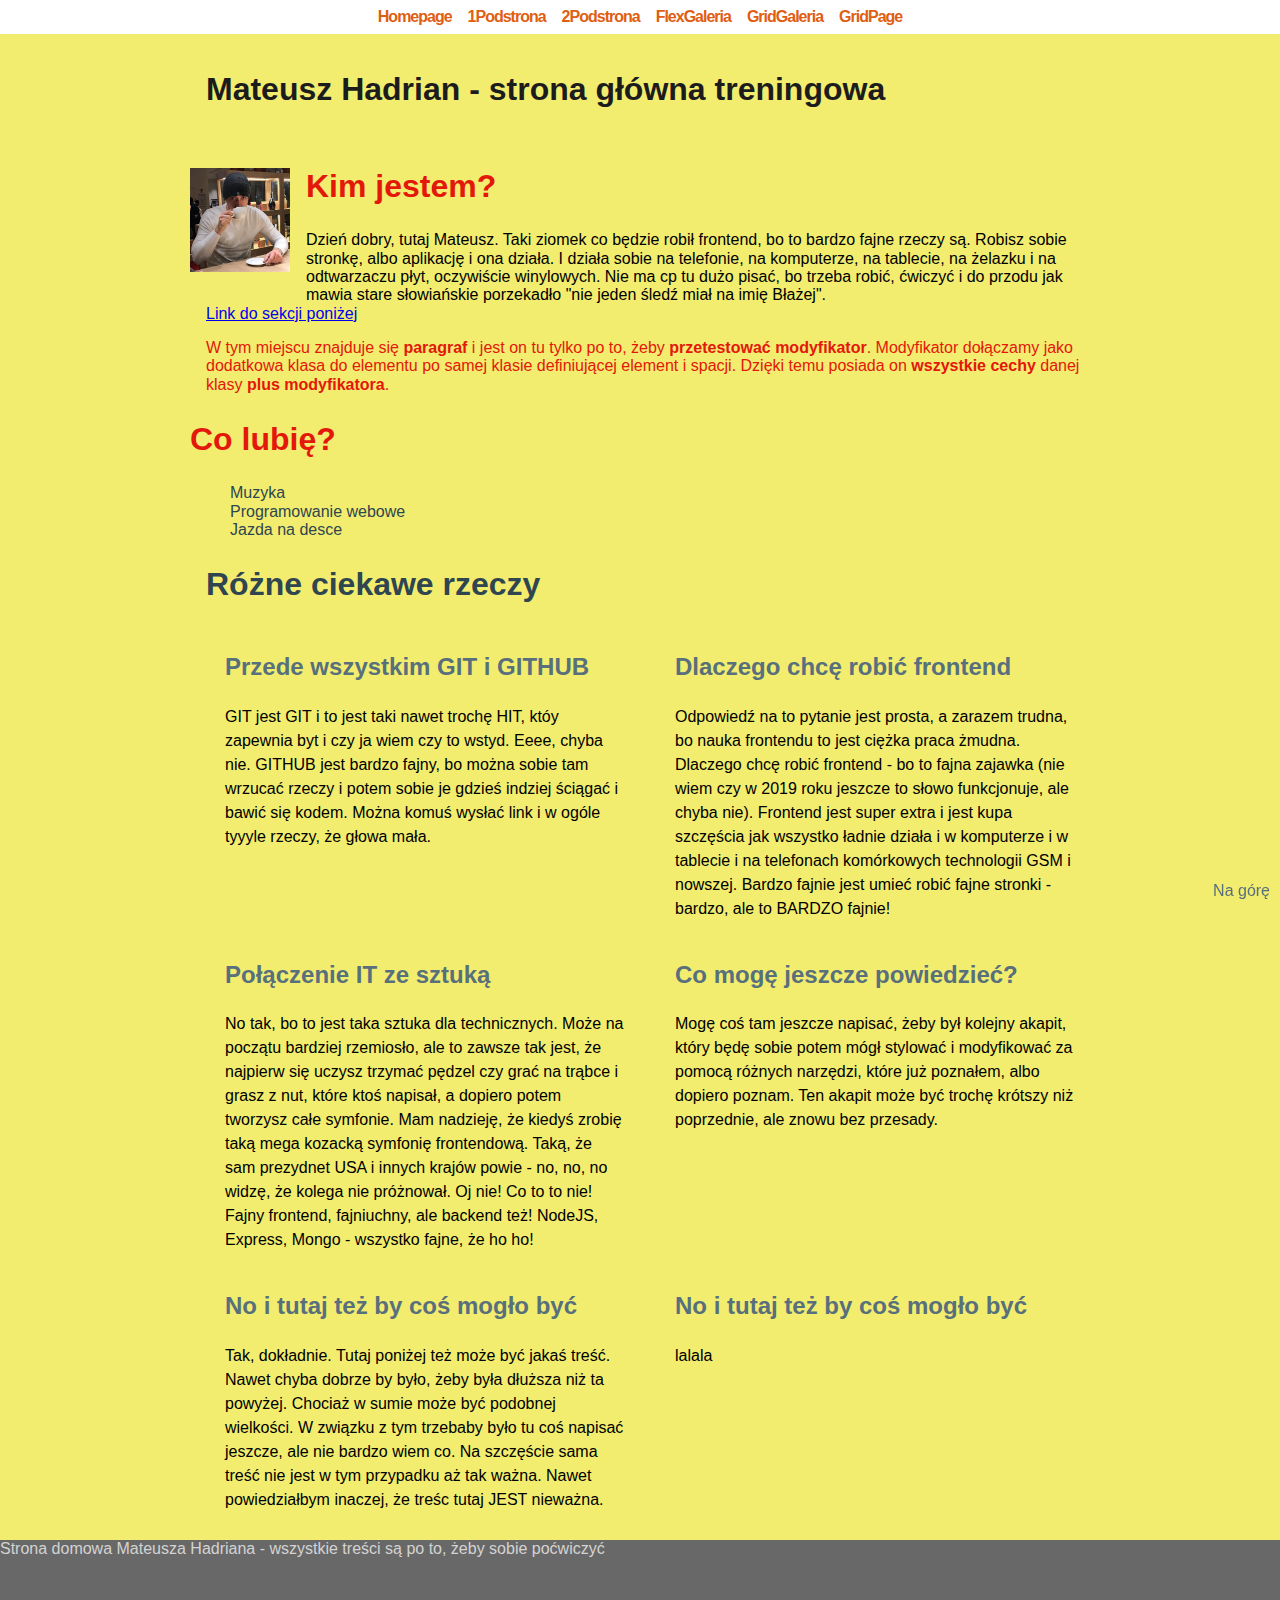
==== commit 2a77d4e3: "feat: index.html modification" ====
--- a/index.html
+++ b/index.html
@@ -33,10 +33,10 @@
 			<img src="imgs/photo.png" alt="Hadrian pije kawę" class="about__picture about__picture--js">
 			<h2 class="about__header">Kim jestem?</h2>
 			<p class="about__paragraph">
-				Siemanko, jestem sobie takim ziomkiem co zajebiście chciałby wejść w świat frontendu i rozwijać swoje
-				skille do granic możliwości. Wiem, że bardzo dużo pracy przede mną, ale myślę, że jeszcze więcej
-				satysfakcji. Ta stronka tutaj to mój taki mały projekcik, na którym uczę się wykorzystywać narzędzia,
-				które będą mi potrzebne w pracy.
+				Dzień dobry, tutaj Mateusz. Taki ziomek co będzie robił frontend, bo to bardzo fajne rzeczy są. Robisz
+				sobie stronkę, albo aplikację i ona działa. I działa sobie na telefonie, na komputerze, na tablecie, na
+				żelazku i na odtwarzaczu płyt, oczywiście winylowych. Nie ma cp tu dużo pisać, bo trzeba robić, ćwiczyć
+				i do przodu jak mawia stare słowiańskie porzekadło "nie jeden śledź miał na imię Błażej".
 				<br>
 				<a href="#things" class="about__link">Link do sekcji poniżej</a>
 			</p>
